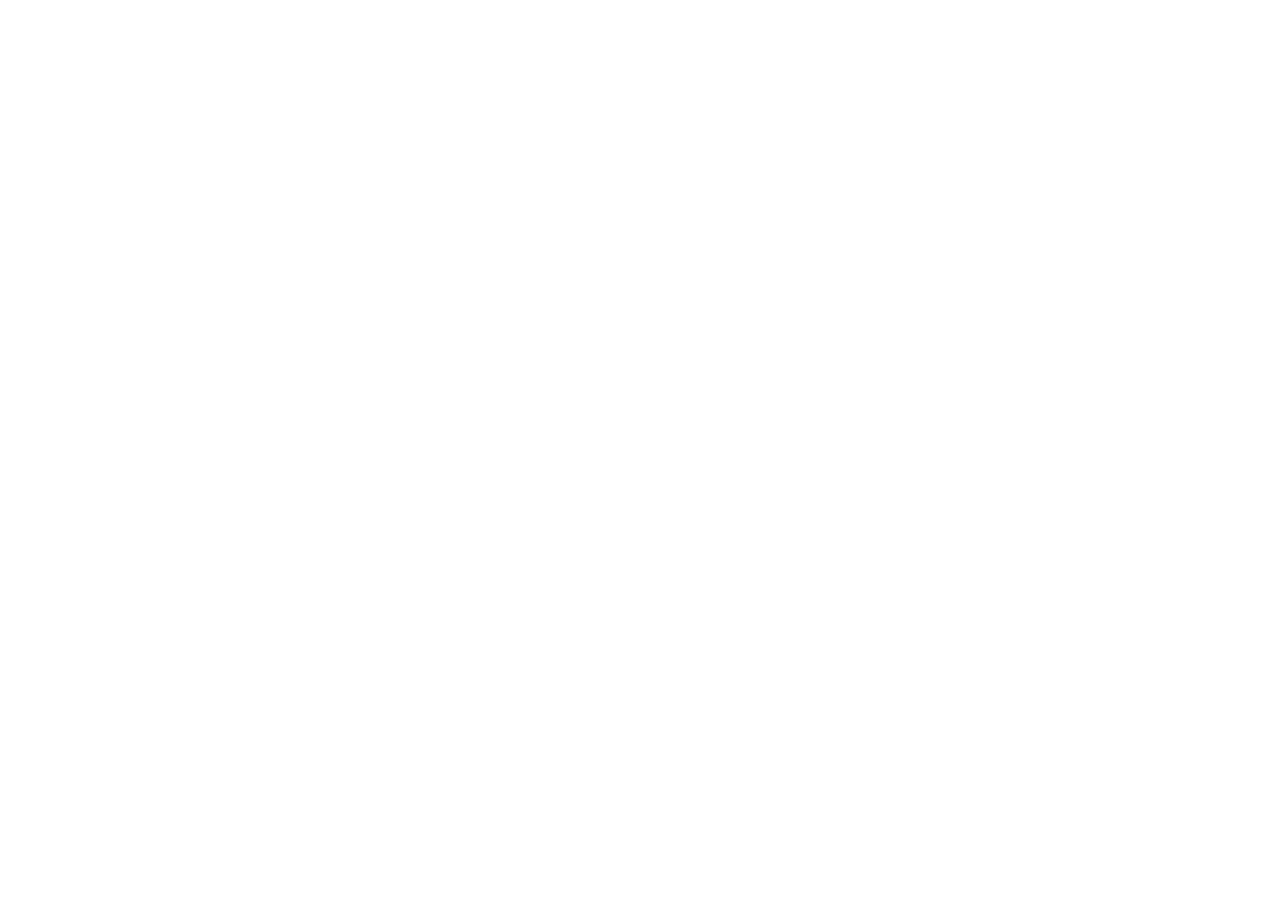
==== index.html @ bff622f3 "init commit" ====
<!DOCTYPE html>
<html lang="en">
    <head>
        <meta charset="UTF-8" />
        <meta name="viewport" content="width=device-width, initial-scale=1.0" />
        <meta http-equiv="X-UA-Compatible" content="ie=edge" />
        <title>Document</title>
    </head>
    <body></body>
</html>
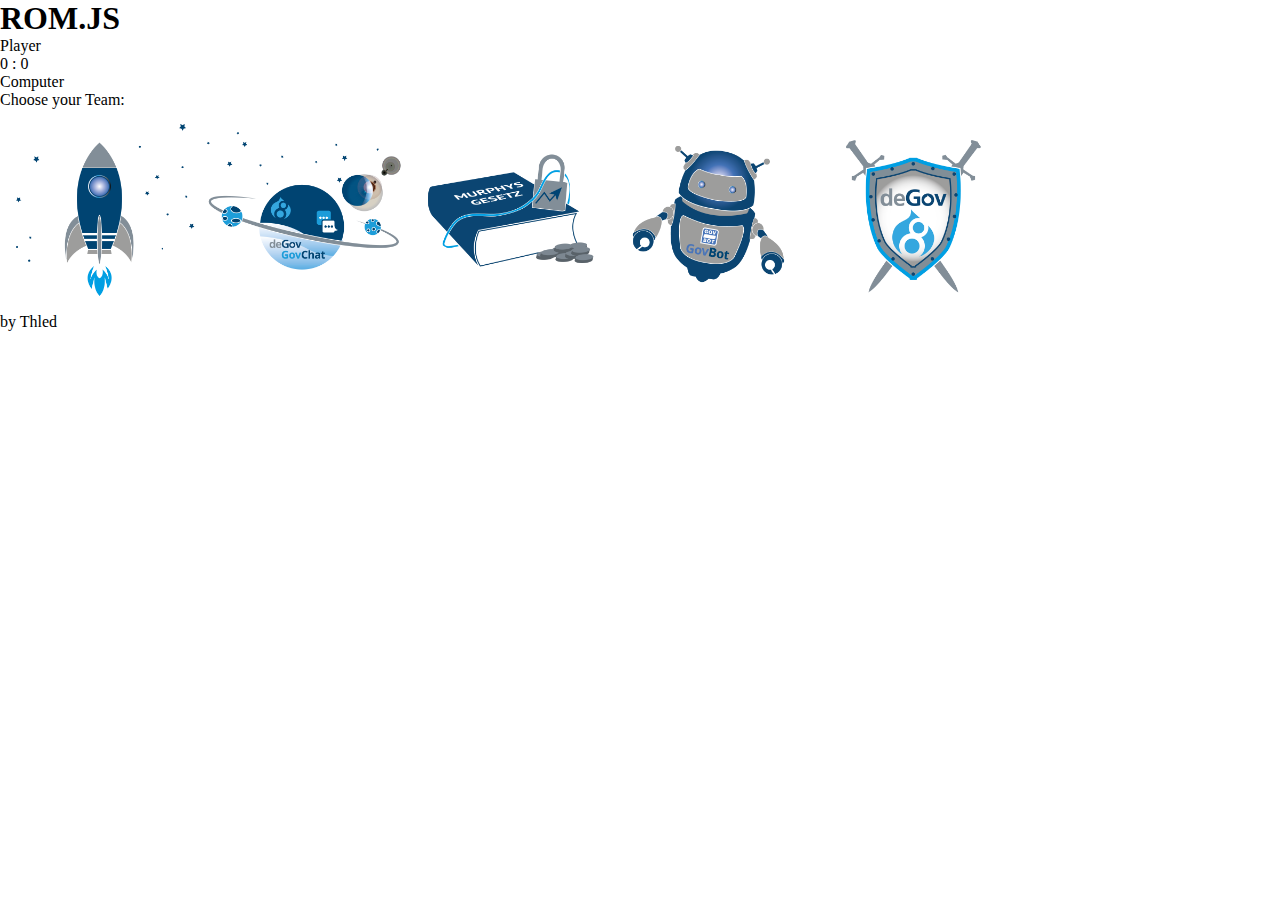
==== commit 9f3a0236: "Add basic html structure" ====
--- a/index.html
+++ b/index.html
@@ -4,7 +4,33 @@
         <meta charset="UTF-8" />
         <meta name="viewport" content="width=device-width, initial-scale=1.0" />
         <meta http-equiv="X-UA-Compatible" content="ie=edge" />
-        <title>Document</title>
+        <link rel="stylesheet" href="styles.css" />
+        <title>ROM.JS</title>
     </head>
-    <body></body>
+    <body>
+        <header>
+            <h1>ROM.JS</h1>
+        </header>
+        <main>
+            <div id="scoreboard">
+                <div id="player-name" class="badge">Player</div>
+                <span id="player-score" class="score">0</span>
+                :
+                <span id="comp-score" class="score">0</span>
+                <div id="comp-name" class="badge">Computer</div>
+            </div>
+
+            <p>Choose your Team:</p>
+            <div id="team-selection">
+                <img id="r" src="img/rocket.png" alt="Team Rocket icon" width="200" />
+                <img id="o" src="img/orbit.png" alt="Team Orbit icon" width="200" />
+                <img id="m" src="img/murphy.png" alt="Team Murphy icon" width="200" />
+                <img id="j" src="img/jarvis.png" alt="Team Jarvis icon" width="200" />
+                <img id="s" src="img/shield.png" alt="Team Shield icon" width="200" />
+            </div>
+        </main>
+        <footer>
+            <p>by Thled</p>
+        </footer>
+    </body>
 </html>
--- a/styles.css
+++ b/styles.css
@@ -0,0 +1,4 @@
+* {
+    margin: 0;
+    padding: 0;
+}
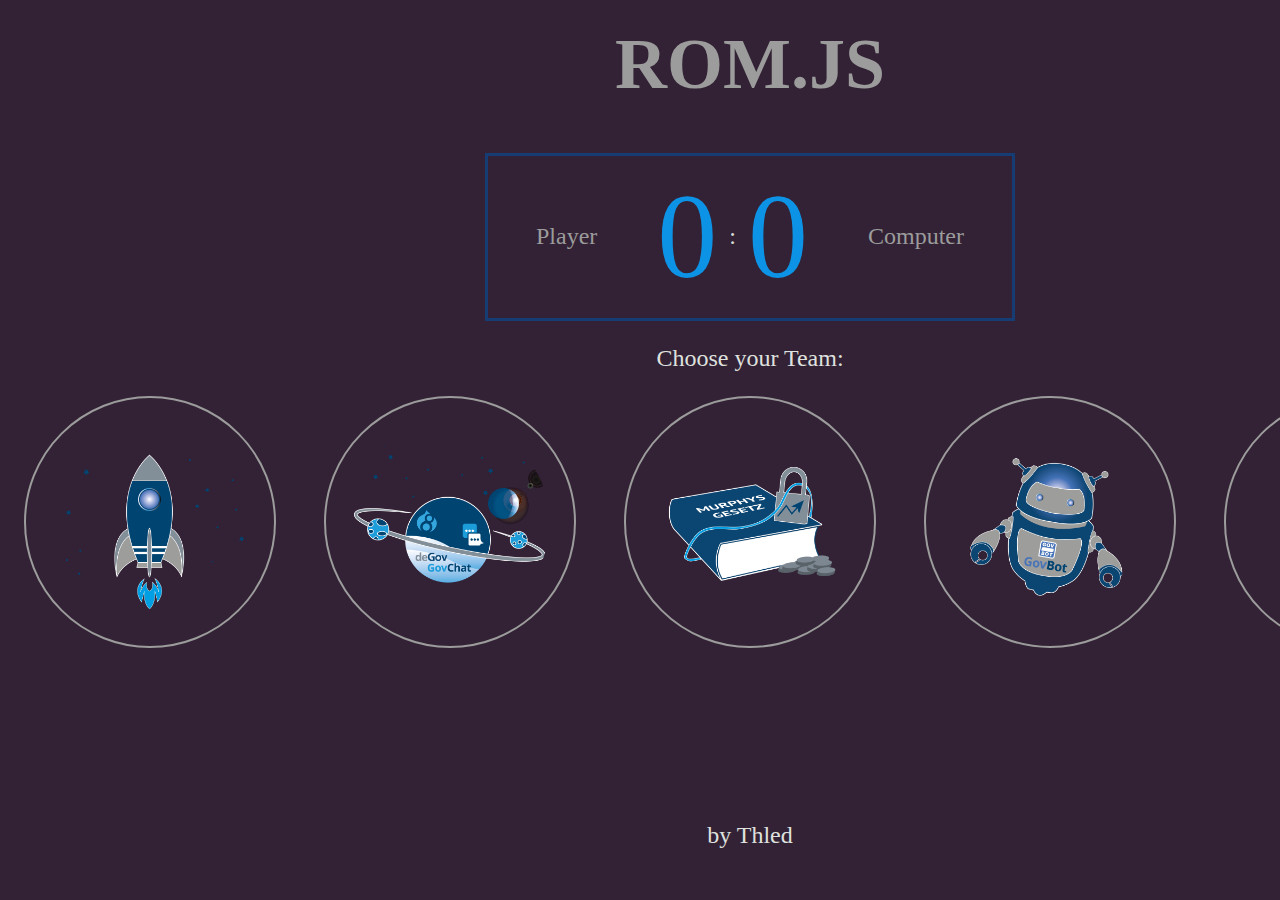
==== commit bbd9ff3e: "Add styles" ====
--- a/index.html
+++ b/index.html
@@ -22,11 +22,41 @@
 
             <p>Choose your Team:</p>
             <div id="team-selection">
-                <img id="r" src="img/rocket.png" alt="Team Rocket icon" width="200" />
-                <img id="o" src="img/orbit.png" alt="Team Orbit icon" width="200" />
-                <img id="m" src="img/murphy.png" alt="Team Murphy icon" width="200" />
-                <img id="j" src="img/jarvis.png" alt="Team Jarvis icon" width="200" />
-                <img id="s" src="img/shield.png" alt="Team Shield icon" width="200" />
+                <img
+                    id="r"
+                    class="team-icon"
+                    src="img/rocket.png"
+                    alt="Team Rocket icon"
+                    width="200"
+                />
+                <img
+                    id="o"
+                    class="team-icon"
+                    src="img/orbit.png"
+                    alt="Team Orbit icon"
+                    width="200"
+                />
+                <img
+                    id="m"
+                    class="team-icon"
+                    src="img/murphy.png"
+                    alt="Team Murphy icon"
+                    width="200"
+                />
+                <img
+                    id="j"
+                    class="team-icon"
+                    src="img/jarvis.png"
+                    alt="Team Jarvis icon"
+                    width="200"
+                />
+                <img
+                    id="s"
+                    class="team-icon"
+                    src="img/shield.png"
+                    alt="Team Shield icon"
+                    width="200"
+                />
             </div>
         </main>
         <footer>
--- a/styles.css
+++ b/styles.css
@@ -1,4 +1,84 @@
+:root {
+    --color-1: #332235;
+    --color-2: #163d73;
+    --color-3: #9b9c9b;
+    --color-4: #dfe1df;
+    --color-5: #0d93e6;
+}
+
 * {
     margin: 0;
     padding: 0;
 }
+
+html {
+    font-size: 150%;
+}
+
+body {
+    background-color: var(--color-1);
+    color: var(--color-4);
+
+    min-height: 100vh;
+    display: grid;
+    grid-template-rows: 1fr 5fr 1fr;
+}
+
+header {
+    display: flex;
+    justify-content: center;
+    align-items: center;
+}
+
+h1 {
+    color: var(--color-3);
+    font-size: 3rem;
+}
+
+main {
+    display: flex;
+    flex-direction: column;
+    align-items: center;
+}
+
+#scoreboard {
+    margin: 1rem;
+    border: 3px solid;
+    border-color: var(--color-2);
+    display: flex;
+    align-items: center;
+}
+
+#scoreboard .badge {
+    margin: 2em;
+    color: var(--color-3);
+}
+
+#scoreboard .score {
+    margin: 0.1em;
+    font-size: 5em;
+    color: var(--color-5);
+}
+
+#team-selection {
+    display: flex;
+    justify-content: space-around;
+}
+
+#team-selection .team-icon {
+    margin: 1em;
+    padding: 1em;
+    border: 2px solid;
+    border-radius: 100%;
+    border-color: var(--color-3);
+}
+
+#team-selection .team-icon:hover {
+    background-color: var(--color-2);
+}
+
+footer {
+    display: flex;
+    justify-content: center;
+    align-items: center;
+}
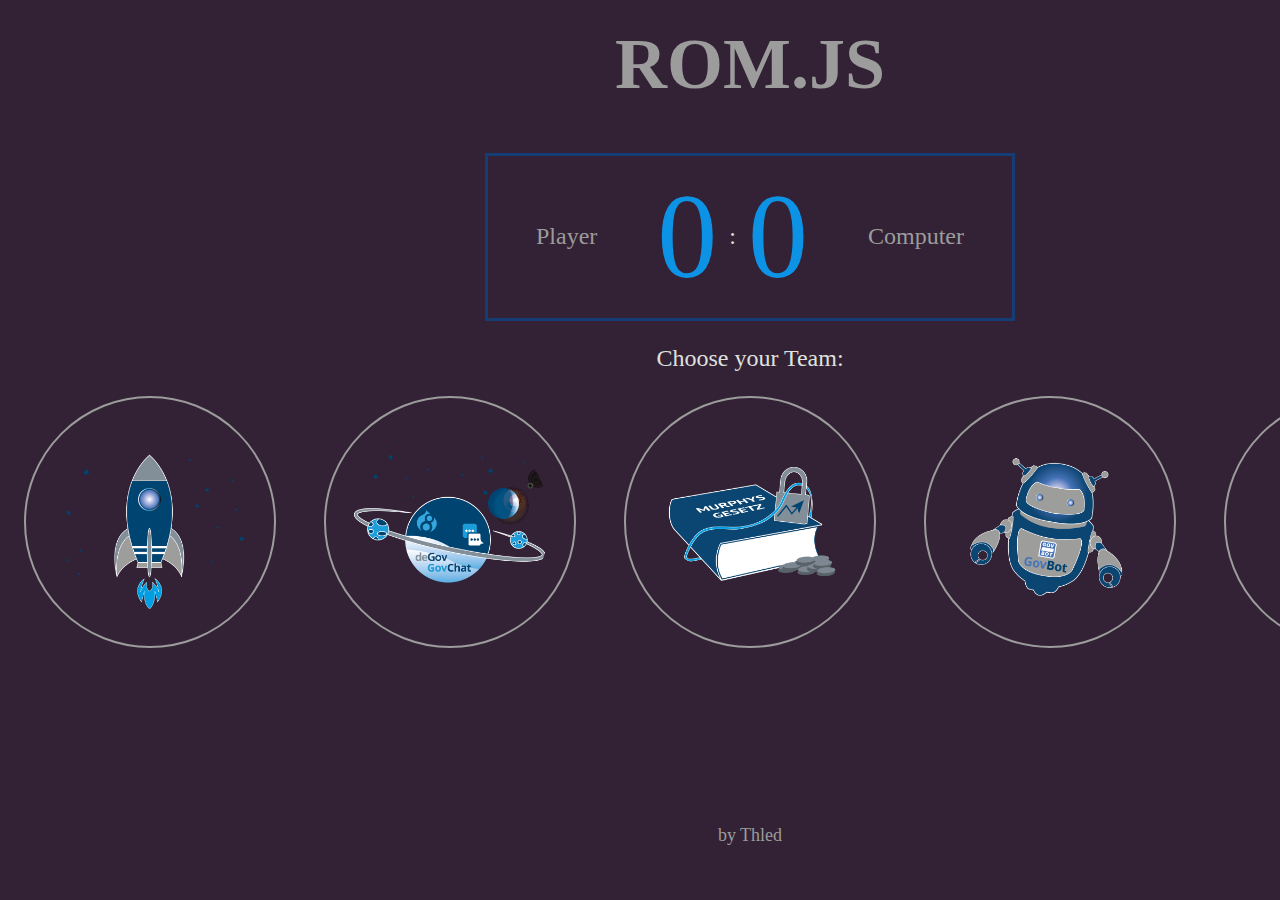
==== commit f6691231: "Finish HTML and CSS" ====
--- a/index.html
+++ b/index.html
@@ -58,6 +58,7 @@
                     width="200"
                 />
             </div>
+            <div id="result"></div>
         </main>
         <footer>
             <p>by Thled</p>
--- a/styles.css
+++ b/styles.css
@@ -77,7 +77,23 @@
     background-color: var(--color-2);
 }
 
+#result {
+    margin: 2rem;
+    font-size: 2rem;
+    font-weight: bold;
+}
+
+#result .win {
+    color: green;
+}
+
+#result .lose {
+    color: red;
+}
+
 footer {
+    color: var(--color-3);
+    font-size: 0.75rem;
     display: flex;
     justify-content: center;
     align-items: center;
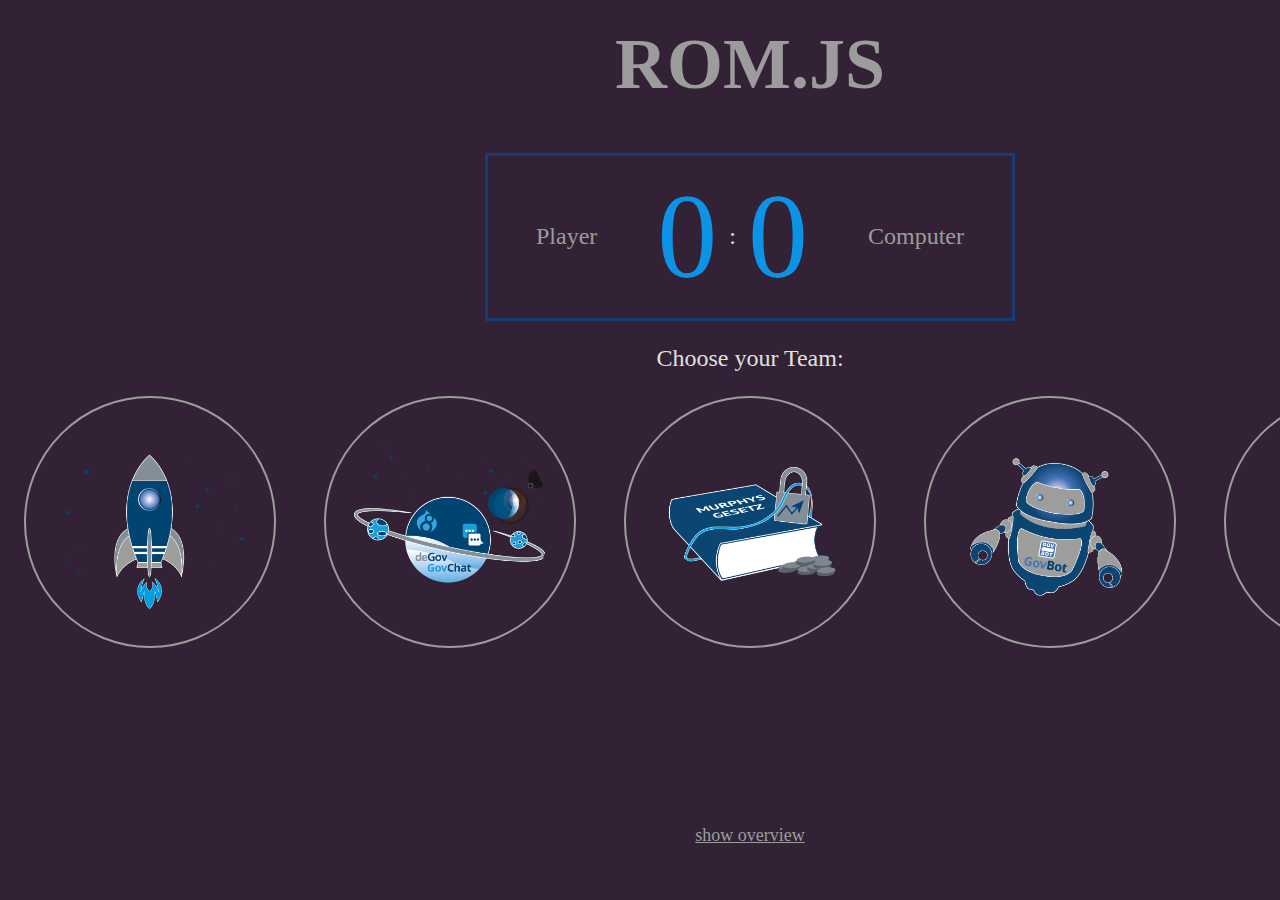
==== commit 77ee6974: "Add overview" ====
--- a/index.html
+++ b/index.html
@@ -13,11 +13,11 @@
         </header>
         <main>
             <div id="scoreboard">
-                <div id="player-name" class="badge">Player</div>
+                <div class="badge">Player</div>
                 <span id="player-score" class="score">0</span>
                 :
-                <span id="comp-score" class="score">0</span>
-                <div id="comp-name" class="badge">Computer</div>
+                <span id="computer-score" class="score">0</span>
+                <div class="badge">Computer</div>
             </div>
 
             <p>Choose your Team:</p>
@@ -61,7 +61,8 @@
             <div id="result"></div>
         </main>
         <footer>
-            <p>by Thled</p>
+            <a href="overview.html">show overview</a>
         </footer>
+        <script src="rom.js"></script>
     </body>
 </html>
--- a/styles.css
+++ b/styles.css
@@ -71,6 +71,7 @@
     border: 2px solid;
     border-radius: 100%;
     border-color: var(--color-3);
+    cursor: crosshair;
 }
 
 #team-selection .team-icon:hover {
@@ -83,11 +84,11 @@
     font-weight: bold;
 }
 
-#result .win {
+#result.win {
     color: green;
 }
 
-#result .lose {
+#result.lose {
     color: red;
 }
 
@@ -98,3 +99,7 @@
     justify-content: center;
     align-items: center;
 }
+
+a {
+    color: var(--color-3);
+}
